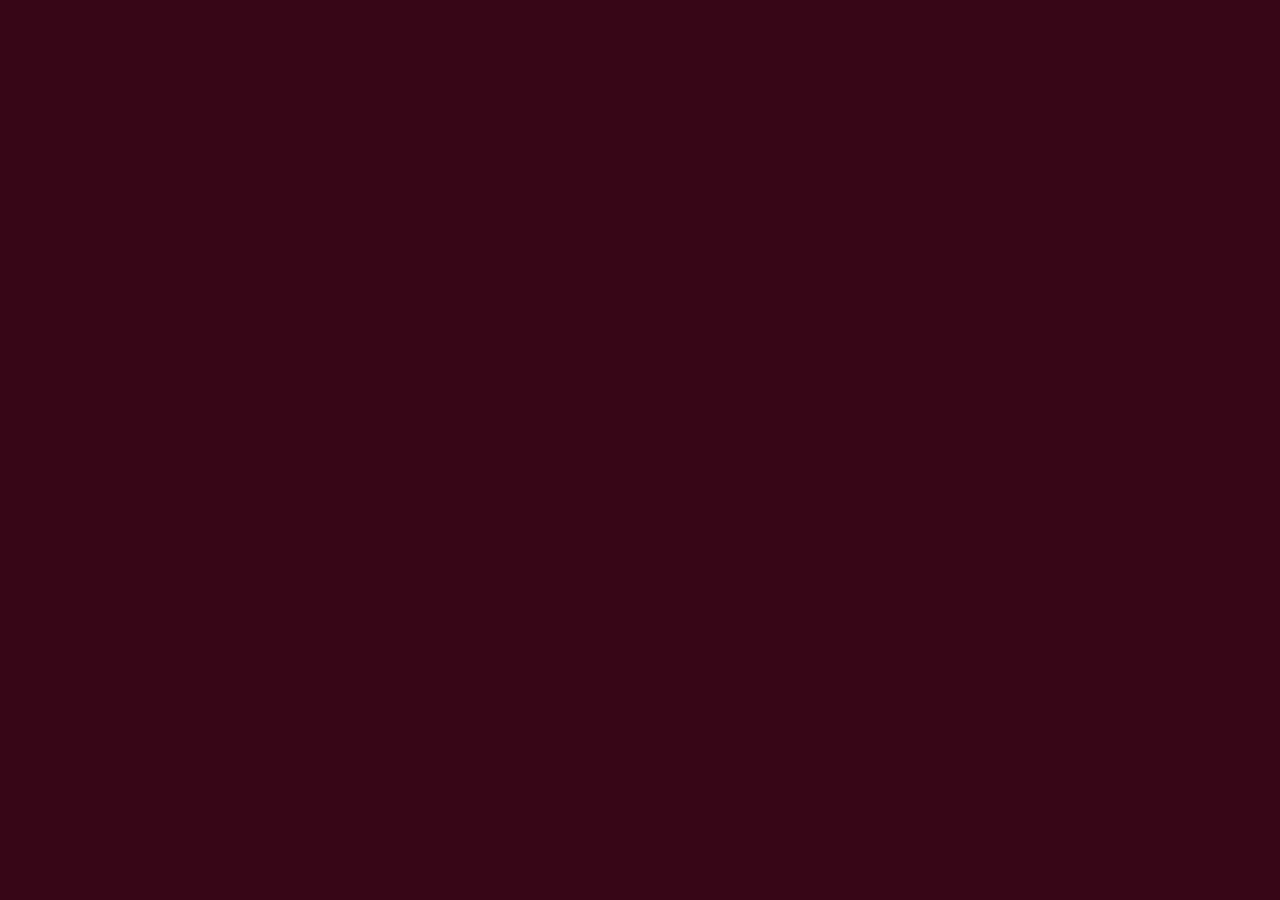
==== index.html @ 073af898 "commit now" ====
<!DOCTYPE html>
<html lang="en">
<head>
    <meta charset="UTF-8">
    <meta http-equiv="X-UA-Compatible" content="IE=edge">
    <meta name="viewport" content="width=device-width, initial-scale=1.0">
    <title>Document</title>
</head>

<body style="background-color:#370617">
    <div class="orangebox"></div>
    
</body>
</html>
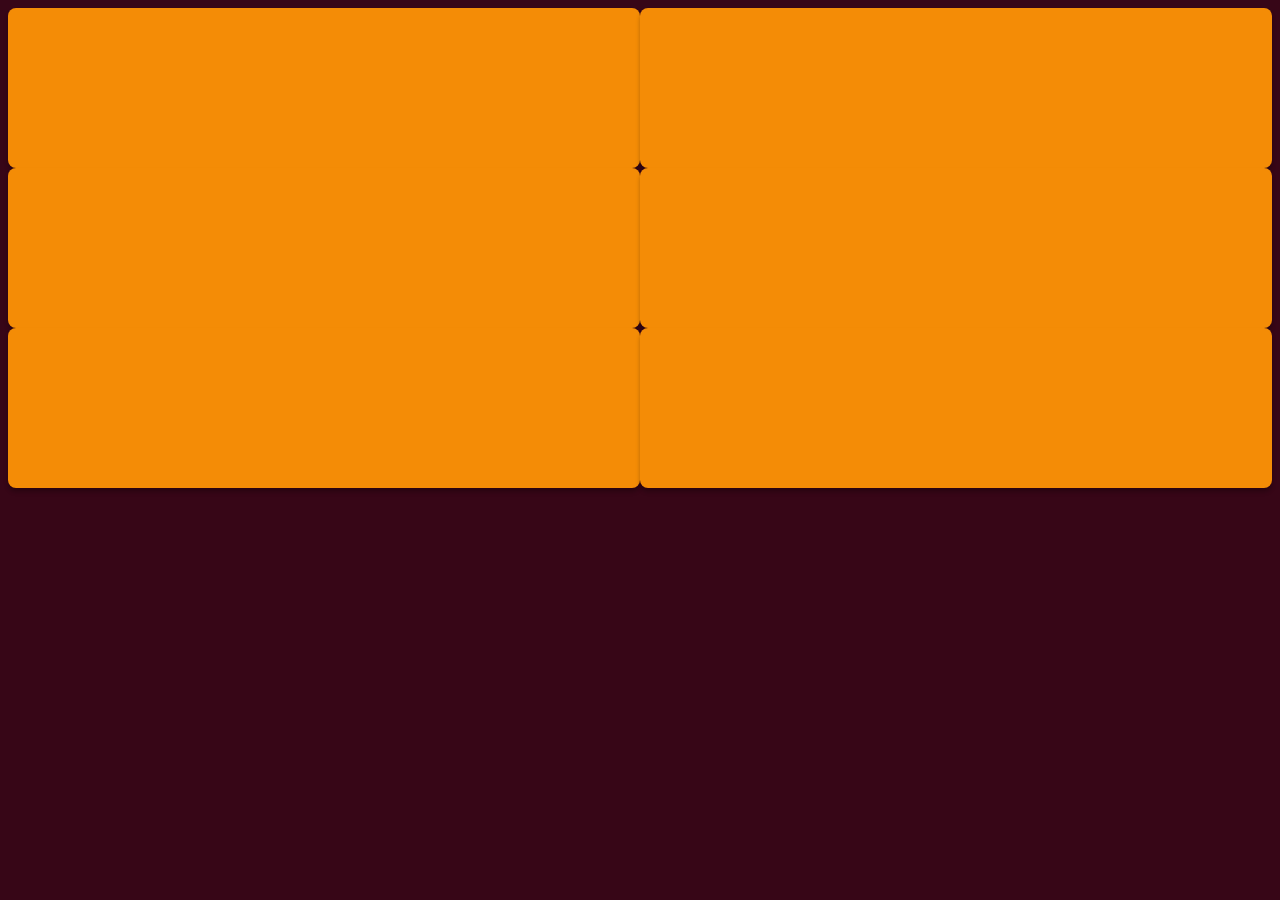
==== commit f4a72ff3: "commitchanges" ====
--- a/index.html
+++ b/index.html
@@ -4,11 +4,22 @@
     <meta charset="UTF-8">
     <meta http-equiv="X-UA-Compatible" content="IE=edge">
     <meta name="viewport" content="width=device-width, initial-scale=1.0">
+    <link rel="stylesheet" href="styles/styles.css">
     <title>Document</title>
 </head>
+<body style="background-color:#370617">
+    <div class="mainbox">
+        <div class="orangebox"></div>
+        <div class="orangebox"></div>
+    </div>
+    <div class="mainbox">
+        <div class="orangebox"></div>
+        <div class="orangebox"></div>
+    </div>
+    <div class="mainbox">
+        <div class="orangebox"></div>
+        <div class="orangebox"></div>
+    </div>
 
-<body style="background-color:#370617">
-    <div class="orangebox"></div>
-    
 </body>
 </html>--- a/styles/styles.css
+++ b/styles/styles.css
@@ -0,0 +1,11 @@
+.mainbox{
+    display: flex; 
+}
+.orangebox{
+    flex: 50%;
+    height: 160px;
+    width: 468px;
+    background: #F48C06;
+    box-shadow: 0px 4px 4px rgba(0, 0, 0, 0.25);
+    border-radius: 8px;
+}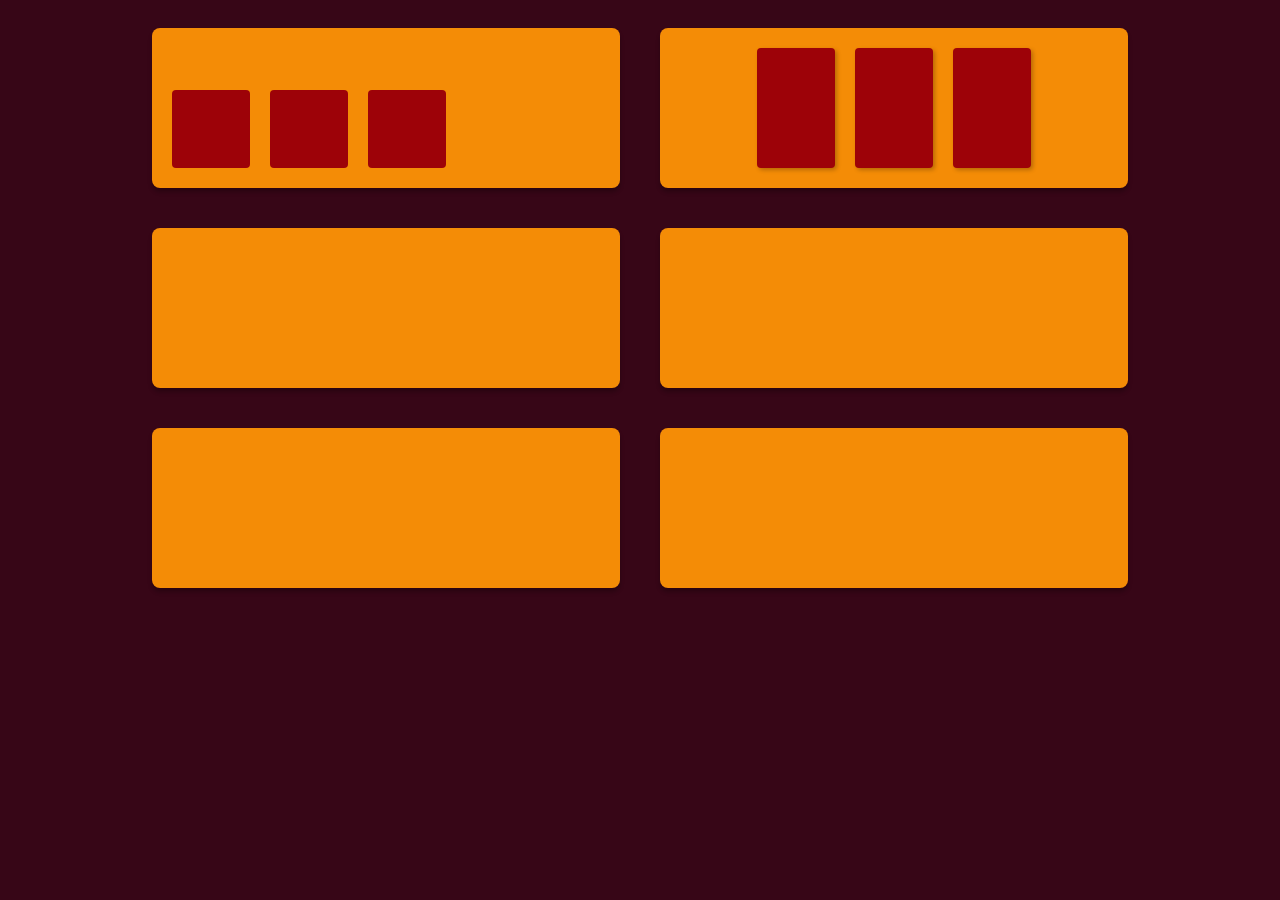
==== commit abc5eaf5: "again" ====
--- a/index.html
+++ b/index.html
@@ -8,15 +8,23 @@
     <title>Document</title>
 </head>
 <body style="background-color:#370617">
-    <div class="mainbox">
+    <div class="row1">
+        <div class="orangebox">
+            <div class="redbox"></div>
+            <div class="redbox"></div>
+            <div class="redbox"></div>
+        </div>
+        <div class="orangebox2">
+            <div class="redbox2"></div>
+            <div class="redbox2"></div>
+            <div class="redbox2"></div>
+        </div>
+    </div>
+    <div class="row1">
         <div class="orangebox"></div>
         <div class="orangebox"></div>
     </div>
-    <div class="mainbox">
-        <div class="orangebox"></div>
-        <div class="orangebox"></div>
-    </div>
-    <div class="mainbox">
+    <div class="row1">
         <div class="orangebox"></div>
         <div class="orangebox"></div>
     </div>
--- a/styles/styles.css
+++ b/styles/styles.css
@@ -1,11 +1,46 @@
-.mainbox{
+.row1 {
     display: flex; 
+    justify-content: center;
 }
 .orangebox{
-    flex: 50%;
+    display: flex;
+    justify-content: flex-start;
+    align-items: flex-end;
+    flex-direction: row;
     height: 160px;
     width: 468px;
     background: #F48C06;
     box-shadow: 0px 4px 4px rgba(0, 0, 0, 0.25);
     border-radius: 8px;
+    margin: 20px;
+}
+.redbox {
+    display: flex;
+    width: 78px;
+    height: 78px;
+    background: #9D0208;
+    border-radius: 4px;
+    margin-left: 20px;
+    margin-bottom: 20px;
+}
+.orangebox2 {
+    display: flex;
+    justify-content:center;
+    align-items: center;
+    flex-direction: row;
+    height: 160px;
+    width: 468px;
+    background: #F48C06;
+    box-shadow: 0px 4px 4px rgba(0, 0, 0, 0.25);
+    border-radius: 8px;
+    margin: 20px;
+}
+.redbox2 {
+display: flex;
+width: 78px;
+height: 120px;
+background: #9D0208;
+box-shadow: 2px 2px 4px rgba(0, 0, 0, 0.25);
+border-radius: 4px;
+margin: 10px;
 }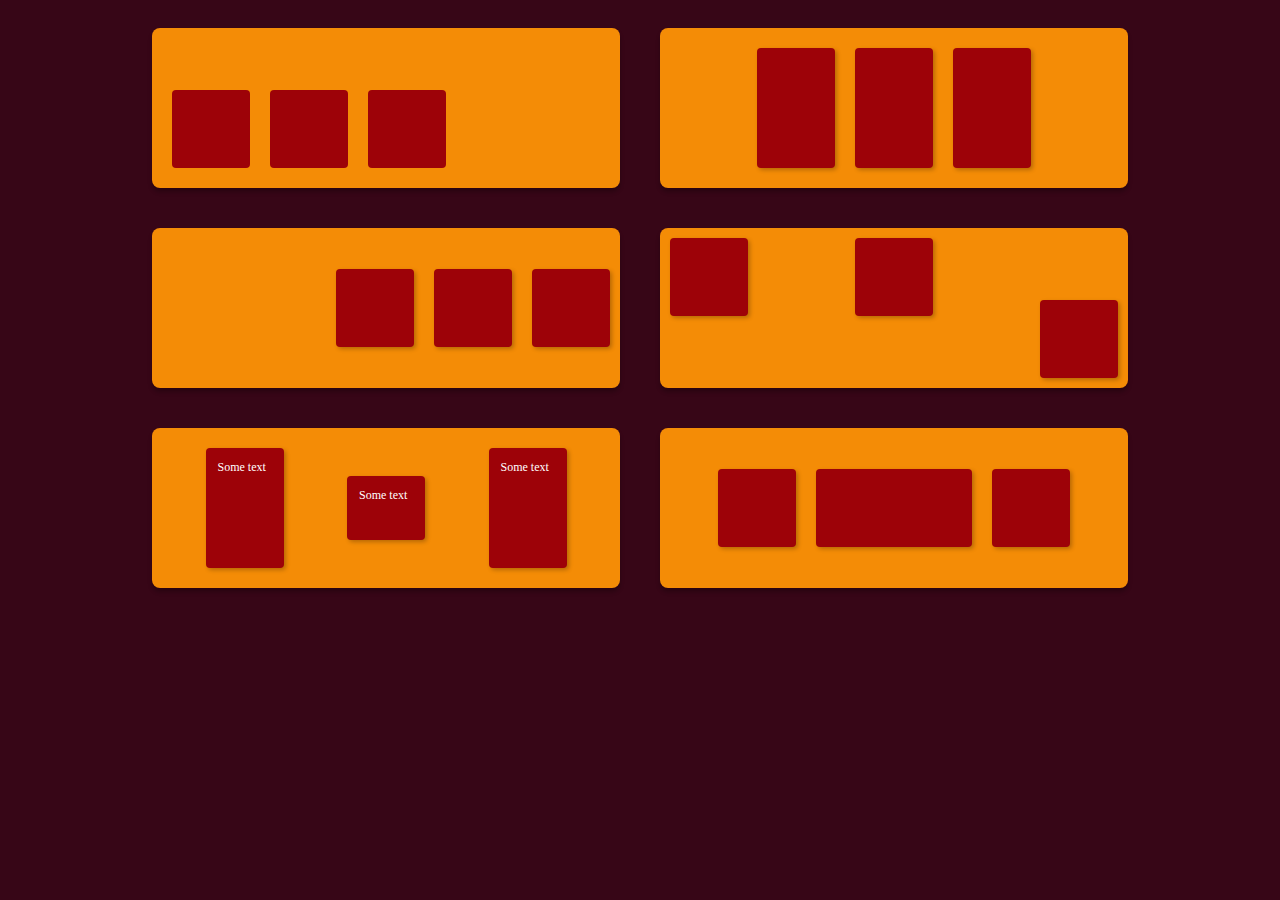
==== commit 266d08fd: "now" ====
--- a/index.html
+++ b/index.html
@@ -5,7 +5,7 @@
     <meta http-equiv="X-UA-Compatible" content="IE=edge">
     <meta name="viewport" content="width=device-width, initial-scale=1.0">
     <link rel="stylesheet" href="styles/styles.css">
-    <title>Document</title>
+    <title>FlexBox</title>
 </head>
 <body style="background-color:#370617">
     <div class="row1">
@@ -21,12 +21,34 @@
         </div>
     </div>
     <div class="row1">
-        <div class="orangebox"></div>
-        <div class="orangebox"></div>
+        <div class="orangebox3">
+            <div class="redbox3"></div>
+            <div class="redbox3"></div>
+            <div class="redbox3"></div>
+        </div>
+        <div class="orangebox4">
+            <div class="redbox4"></div>
+            <div class="redbox4"></div>
+            <div class="redbox4"  style="align-self:flex-end"></div>
+        </div>
     </div>
     <div class="row1">
-        <div class="orangebox"></div>
-        <div class="orangebox"></div>
+        <div class="orangebox5">
+            <div class="redbox5">
+                <p class="text">Some text</p>
+            </div>
+            <div class="redbox5" style="height:64px;">
+                <p class="text">Some text</p>
+            </div>
+            <div class="redbox5">
+                <p class="text">Some text</p>
+            </div>
+        </div>
+        <div class="orangebox6">
+            <div class="redbox6"></div>
+            <div class="redbox6" style="width: 156px;"></div>
+            <div class="redbox6"></div>
+        </div>
     </div>
 
 </body>
--- a/styles/styles.css
+++ b/styles/styles.css
@@ -36,11 +36,111 @@
     margin: 20px;
 }
 .redbox2 {
-display: flex;
-width: 78px;
-height: 120px;
-background: #9D0208;
-box-shadow: 2px 2px 4px rgba(0, 0, 0, 0.25);
-border-radius: 4px;
-margin: 10px;
+    display: flex;
+    width: 78px;
+    height: 120px;
+    background: #9D0208;
+    box-shadow: 2px 2px 4px rgba(0, 0, 0, 0.25);
+    border-radius: 4px;
+    margin: 10px;
+}
+.orangebox3 {
+    display: flex;
+    justify-content:flex-end;
+    align-items: center;
+    flex-direction: row;
+    height: 160px;
+    width: 468px;
+    background: #F48C06;
+    box-shadow: 0px 4px 4px rgba(0, 0, 0, 0.25);
+    border-radius: 8px;
+    margin: 20px;
+}
+.redbox3 {
+    display: flex;
+    width: 78px;
+    height: 78px;
+    background: #9D0208;
+    box-shadow: 2px 2px 4px rgba(0, 0, 0, 0.25);
+    border-radius: 4px;
+    margin: 10px;
+}
+.orangebox4 {
+    display: flex;
+    justify-content:space-between;
+    align-items: start;
+    flex-direction: row;
+    height: 160px;
+    width: 468px;
+    background: #F48C06;
+    box-shadow: 0px 4px 4px rgba(0, 0, 0, 0.25);
+    border-radius: 8px;
+    margin: 20px;
+}
+.redbox4 {
+    display: flex;
+    width: 78px;
+    height: 78px;
+    background: #9D0208;
+    box-shadow: 2px 2px 4px rgba(0, 0, 0, 0.25);
+    border-radius: 4px;
+    margin: 10px;
+}
+.orangebox5 {
+    display: flex;
+    justify-content:space-evenly;
+    align-items: center;
+    flex-direction: row;
+    height: 160px;
+    width: 468px;
+    background: #F48C06;
+    box-shadow: 0px 4px 4px rgba(0, 0, 0, 0.25);
+    border-radius: 8px;
+    margin: 20px;
+}
+.redbox5 {
+    display: flex;
+    width: 78px;
+    height: 120px;
+    background: #9D0208;
+    box-shadow: 2px 2px 4px rgba(0, 0, 0, 0.25);
+    border-radius: 4px;
+    margin: 10px;
+    justify-content: center;
+}
+.text {
+    width: 54px;
+    height: 14px;
+    left: 173px;
+    top: 504px;
+
+    font-family: 'Roboto';
+    font-style: normal;
+    font-weight: 400;
+    font-size: 12px;
+    line-height: 14px;
+/* identical to box height */
+    color: #FFFFFF;
+}
+.orangebox6 {
+    display: flex;
+    justify-content:center;
+    align-items: center;
+    flex-direction: row;
+    height: 160px;
+    width: 468px;
+    background: #F48C06;
+    box-shadow: 0px 4px 4px rgba(0, 0, 0, 0.25);
+    border-radius: 8px;
+    margin: 20px;
+}
+.redbox6 {
+    display: flex;
+    width: 78px;
+    height: 78px;
+    background: #9D0208;
+    box-shadow: 2px 2px 4px rgba(0, 0, 0, 0.25);
+    border-radius: 4px;
+    margin: 10px;
+    justify-content: center;
 }